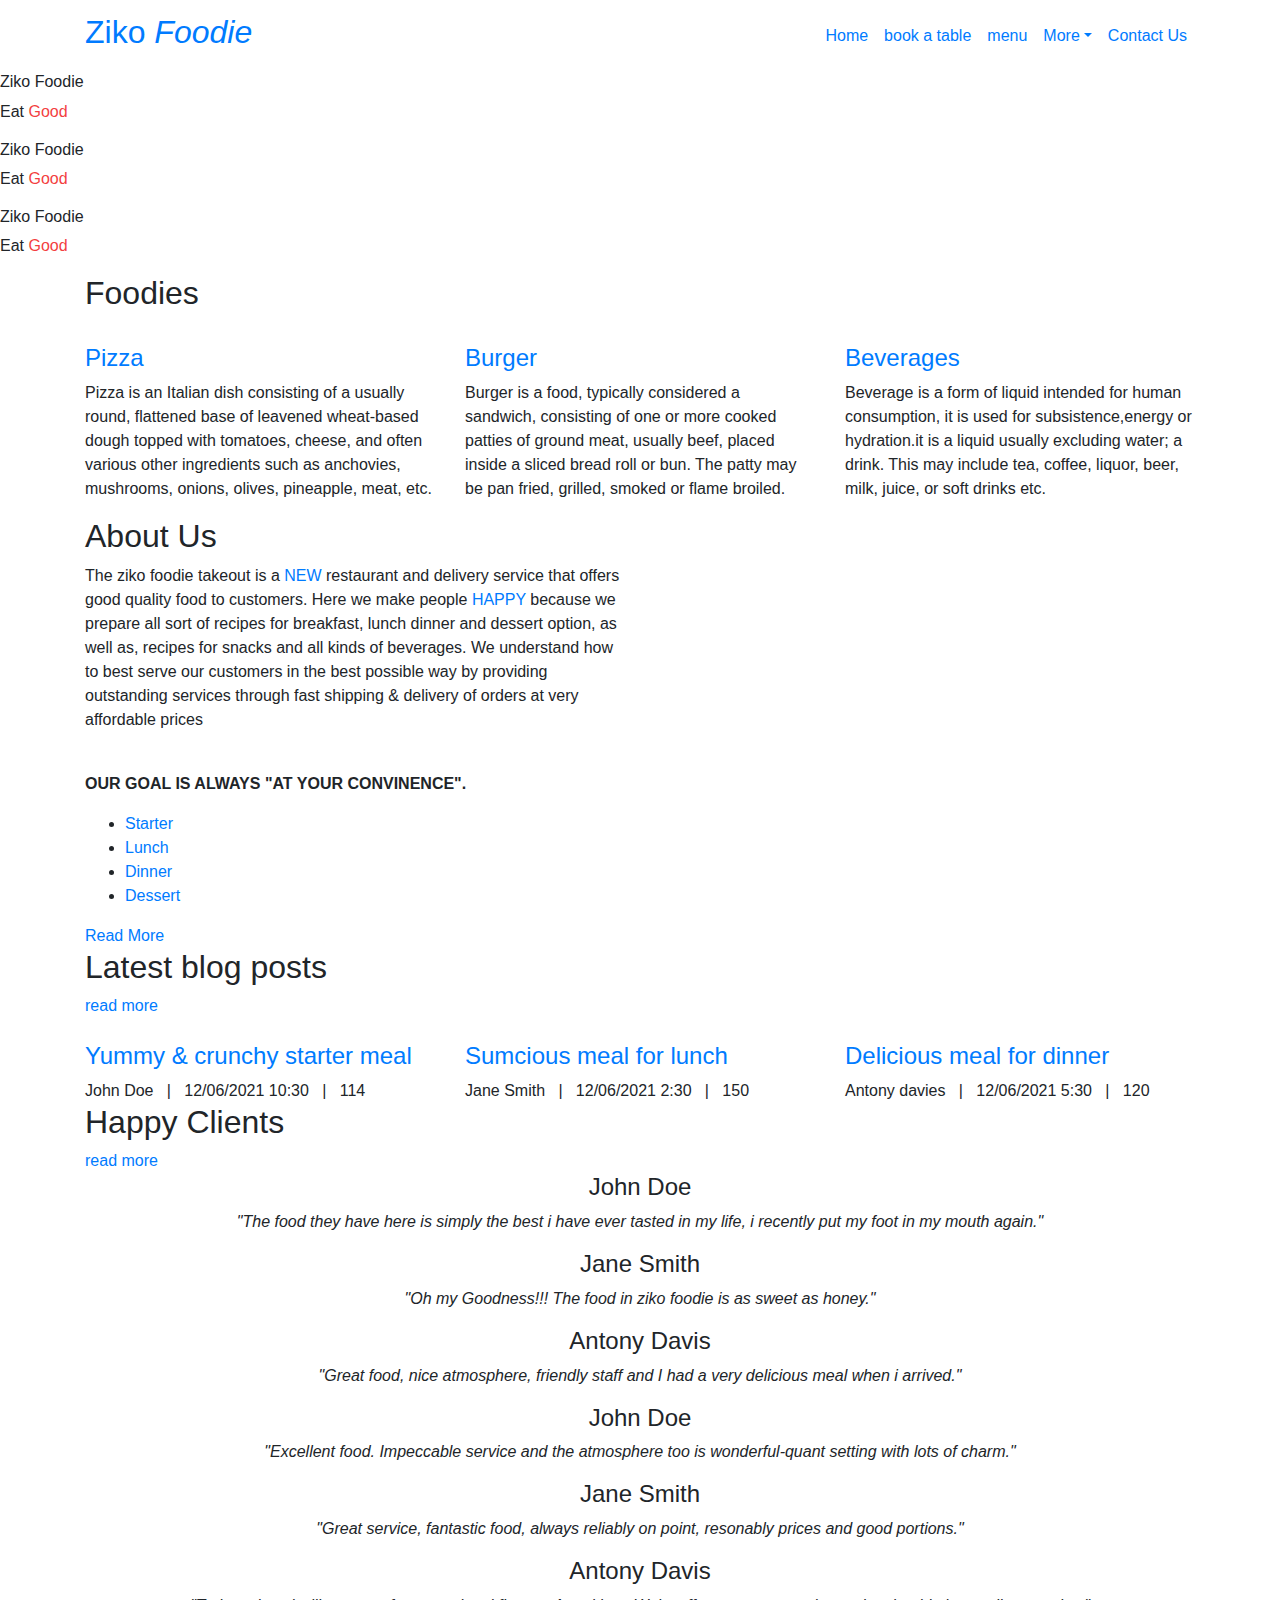
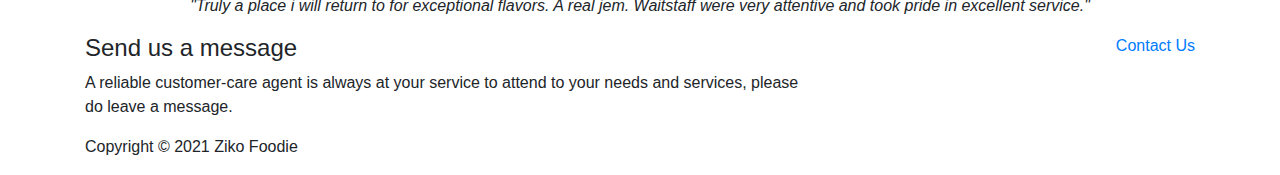
==== index.html @ c15c51db "Add files via upload" ====
<!DOCTYPE html>
<html lang="en">

  <head>

    <meta charset="utf-8">
    <meta name="viewport" content="width=device-width, initial-scale=1, shrink-to-fit=no">
    <meta name="description" content="">
    <meta name="author" content="">
    <link rel="icon" href="assets/images/favicon.ico">
    <link href="https://fonts.googleapis.com/css?family=Poppins:100,200,300,400,500,600,700,800,900&display=swap" rel="stylesheet">

    <title>Ziko Foodie</title>

    <!-- Bootstrap core CSS -->
    <link href="vendor/bootstrap/css/bootstrap.min.css" rel="stylesheet">

    <!-- Additional CSS Files -->
    <link rel="stylesheet" href="assets/css/fontawesome.css">
    <link rel="stylesheet" href="assets/css/style.css">
    <link rel="stylesheet" href="assets/css/owl.css">

  </head>

  <body>

    <!-- ***** Preloader Start ***** -->
    <div id="preloader">
        <div class="jumper">
            <div></div>
            <div></div>
            <div></div>
        </div>
    </div>  
    <!-- ***** Preloader End ***** -->

    <!-- Header -->
    <header class="">
      <nav class="navbar navbar-expand-lg">
        <div class="container">
          <a class="navbar-brand" href="index.html"><h2>Ziko <em>Foodie</em></h2></a>
          <button class="navbar-toggler" type="button" data-toggle="collapse" data-target="#navbarResponsive" aria-controls="navbarResponsive" aria-expanded="false" aria-label="Toggle navigation">
            <span class="navbar-toggler-icon"></span>
          </button>
          <div class="collapse navbar-collapse" id="navbarResponsive">
            <ul class="navbar-nav ml-auto">
                <li class="nav-item active">
                    <a class="nav-link" href="index.html">Home
                      <span class="sr-only">(current)</span>
                    </a>
                </li> 

                <li class="nav-item"><a class="nav-link" href="book-table.html">book a table</a></li>

                <li class="nav-item"><a class="nav-link" href="menu.html">menu</a></li>

                <li class="nav-item dropdown">
                    <a class="nav-link dropdown-toggle" data-toggle="dropdown" href="#" role="button" aria-haspopup="true" aria-expanded="false">More</a>
                    
                    <div class="dropdown-menu">
                      <a class="dropdown-item" href="about-us.html">About Us</a>
                      <a class="dropdown-item" href="blog.html">Blog</a>
                      <a class="dropdown-item" href="testimonials.html">Reviews</a>
                    </div>
                </li>
                
                <li class="nav-item"><a class="nav-link" href="contact.html">Contact Us</a></li>
            </ul>
          </div>
        </div>
      </nav>
    </header>

    <!-- Page Content -->
    <!-- Banner Starts Here -->
    <div class="banner header-text">
      <div class="owl-banner owl-carousel">
        <div class="banner-item-01">
          <div class="text-content">
            <h6 > Ziko Foodie</h6>
            <p>Eat<span style="color: #f33f3f;"> Good</span> </p>
          </div>
        </div>

        <div class="banner-item-02">
          <div class="text-content">
            <h6 > Ziko Foodie</h6>
            <p>Eat<span style="color: #f33f3f;"> Good</span> </p>
          </div>
        </div>

        <div class="banner-item-03">
          <div class="text-content">
            <h6 >Ziko Foodie</h6>
            <p>Eat<span style="color: #f33f3f;"> Good</span> </p>
          </div>
        </div>
      </div>
    </div>
    <!-- Banner Ends Here -->

    <div class="latest-products">
      <div class="container">
        <div class="row">
          <div class="col-md-12">
            <div class="section-heading">
              <h2>Foodies</h2>
            </div>
          </div>
          <div class="col-md-4">
            <div class="product-item">
              <a href="book-table.html"><img src="assets/images/karthik-garikapati-oBbTc1VoT-0-unsplash.jpg" alt=""></a>
              <div class="down-content">
                <a href="book-table.html"><h4>Pizza</h4></a>

                <p>Pizza is an Italian dish consisting of a usually round, flattened base of leavened wheat-based dough topped with tomatoes, cheese, and often various other ingredients such as anchovies, mushrooms, onions, olives, pineapple, meat, etc.</p>
              </div>
            </div>
          </div>

          <div class="col-md-4">
            <div class="product-item">
              <a href="book-table.html"><img src="assets/images/amirali-mirhashemian-b6bYaFOPfmI-unsplash.jpg" alt=""></a>
              <div class="down-content">
                <a href="book-table.html"><h4>Burger</h4></a>

                <p>Burger is a food, typically considered a sandwich, consisting of one or more cooked patties of ground meat, usually beef, placed inside a sliced bread roll or bun. The patty may be pan fried, grilled, smoked or flame broiled.</p>
              </div>
            </div>
          </div>

          <div class="col-md-4">
            <div class="product-item">
              <a href="book-table.html"><img src="assets/images/zlatko-duric-U4QkDQW84sg-unsplash.jpg" alt=""></a>
              <div class="down-content">
                <a href="book-table.html"><h4>Beverages</h4></a>

                <p>Beverage is a form of liquid intended for human consumption, it is used for subsistence,energy or hydration.it is a liquid usually excluding water; a drink. This may include tea, coffee, liquor, beer, milk, juice, or soft drinks etc.</p>
              </div>
            </div>
          </div>
        </div>
      </div>
    </div>

    <div class="best-features">
      <div class="container">
        <div class="row">
          <div class="col-md-12">
            <div class="section-heading">
              <h2>About Us</h2>
            </div>
          </div>
          <div class="col-md-6">
            <div class="left-content">
              <p>The ziko foodie takeout is a <a href="#">NEW</a> restaurant and delivery service that offers good quality food to customers. Here we make people <a href="#">HAPPY</a> because we prepare all sort of recipes for breakfast, lunch dinner and dessert option, as well as, recipes for snacks and all kinds of beverages. We understand how to best serve our customers in the best possible way by providing outstanding services through fast shipping & delivery of orders at very affordable prices </p>
              <br><strong> OUR GOAL IS ALWAYS "AT YOUR CONVINENCE".</strong></p>
              <ul class="featured-list">
                <li><a href="#">Starter</a></li>
                <li><a href="#">Lunch</a></li>
                <li><a href="#">Dinner</a></li>
                <li><a href="#">Dessert</a></li>
              </ul>
              <a href="about-us.html" class="filled-button">Read More</a>
            </div>
          </div>
          <div class="col-md-6">
            <div class="right-image">
              <img src="assets/images/about-1-570x350.jpg" alt="">
            </div>
          </div>
        </div>
      </div>
    </div>

    <div class="services" style="background-image: url(assets/images/other-image-fullscren-1-1920x900.jpg);" >
      <div class="container">
        <div class="row">
          <div class="col-md-12">
            <div class="section-heading">
              <h2>Latest blog posts</h2>

              <a href="blog.html">read more <i class="fa fa-angle-right"></i></a>
            </div>
          </div>

          <div class="col-lg-4 col-md-6">
            <div class="service-item">
              <a href="blog-details.html" class="services-item-image"><img src="assets/images/blog-1-370x270.jpg" class="img-fluid" alt=""></a>

              <div class="down-content">
                <h4><a href="blog-details.html">Yummy & crunchy starter meal</a></h4>

                <p style="margin: 0;"> John Doe &nbsp;&nbsp;|&nbsp;&nbsp; 12/06/2021 10:30 &nbsp;&nbsp;|&nbsp;&nbsp; 114</p>
              </div>
            </div>
          </div>
          <div class="col-lg-4 col-md-6">
            <div class="service-item">
              <a href="blog-details.html" class="services-item-image"><img src="assets/images/blog-2-370x270.jpg" class="img-fluid" alt=""></a>

              <div class="down-content">
                <h4><a href="blog-details.html">Sumcious meal for lunch</a></h4>

                <p style="margin: 0;"> Jane Smith &nbsp;&nbsp;|&nbsp;&nbsp; 12/06/2021 2:30 &nbsp;&nbsp;|&nbsp;&nbsp; 150</p>
              </div>
            </div>
          </div>
          <div class="col-lg-4 col-md-6">
            <div class="service-item">
              <a href="blog-details.html" class="services-item-image"><img src="assets/images/blog-3-370x270.jpg" class="img-fluid" alt=""></a>

              <div class="down-content">
                <h4><a href="blog-details.html">Delicious meal for dinner</a></h4>

                <p style="margin: 0;"> Antony davies &nbsp;&nbsp;|&nbsp;&nbsp; 12/06/2021 5:30 &nbsp;&nbsp;|&nbsp;&nbsp; 120</p>
              </div>
            </div>
          </div>
        </div>
      </div>
    </div>

    <div class="happy-clients">
      <div class="container">
        <div class="row">
          <div class="col-md-12">
            <div class="section-heading">
              <h2>Happy Clients</h2>

              <a href="testimonials.html">read more <i class="fa fa-angle-right"></i></a>
            </div>
          </div>
          <div class="col-md-12">
            <div class="owl-clients owl-carousel text-center">
              <div class="service-item">
                <div class="icon">
                  <i class="fa fa-user"></i>
                </div>
                <div class="down-content">
                  <h4>John Doe</h4>
                  <p class="n-m"><em>"The food they have here is simply the best i have ever tasted in my life, i recently put my foot in my mouth again."</em></p>
                </div>
              </div>
              
              <div class="service-item">
                <div class="icon">
                  <i class="fa fa-user"></i>
                </div>
                <div class="down-content">
                  <h4>Jane Smith</h4>
                  <p class="n-m"><em>"Oh my Goodness!!! The food in ziko foodie is as sweet as honey."</em></p>
                </div>
              </div>
              
              <div class="service-item">
                <div class="icon">
                  <i class="fa fa-user"></i>
                </div>
                <div class="down-content">
                  <h4>Antony Davis</h4>
                  <p class="n-m"><em>"Great food, nice atmosphere, friendly staff and I had a very delicious meal when i arrived."</em></p>
                </div>
              </div>
              
              <div class="service-item">
                <div class="icon">
                  <i class="fa fa-user"></i>
                </div>
                <div class="down-content">
                  <h4>John Doe</h4>
                  <p class="n-m"><em>"Excellent food. Impeccable service and the atmosphere too is wonderful-quant setting with lots of charm."</em></p>
                </div>
              </div>
              
              <div class="service-item">
                <div class="icon">
                  <i class="fa fa-user"></i>
                </div>
                <div class="down-content">
                  <h4>Jane Smith</h4>
                  <p class="n-m"><em>"Great service, fantastic food, always reliably on point, resonably prices and good portions."</em></p>
                </div>
              </div>
              
              <div class="service-item">
                <div class="icon">
                  <i class="fa fa-user"></i>
                </div>
                <div class="down-content">
                  <h4>Antony Davis</h4>
                  <p class="n-m"><em>"Truly a place i will return to for exceptional flavors. A real jem. Waitstaff were very attentive and took pride in excellent service."</em></p>
                </div>
              </div>
            </div>
          </div>
        </div>
      </div>
    </div>


    <div class="call-to-action">
      <div class="container">
        <div class="row">
          <div class="col-md-12">
            <div class="inner-content">
              <div class="row">
                <div class="col-md-8">
                  <h4>Send us a message</h4>
                  <p> A reliable customer-care agent is always at your service to attend to your needs and services, please do leave a message.</p>
                </div>
                <div class="col-lg-4 col-md-6 text-right">
                  <a href="contact.html" class="filled-button">Contact Us</a>
                </div>
              </div>
            </div>
          </div>
        </div>
      </div>
    </div>

    
    <footer>
      <div class="container">
        <div class="row">
          <div class="col-md-12">
            <div class="inner-content">
              <p>Copyright © 2021 Ziko Foodie</a></p>
            </div>
          </div>
        </div>
      </div>
    </footer>


    <!-- Bootstrap core JavaScript -->
    <script src="vendor/jquery/jquery.min.js"></script>
    <script src="vendor/bootstrap/js/bootstrap.bundle.min.js"></script>


    <!-- Additional Scripts -->
    <script src="assets/js/custom.js"></script>
    <script src="assets/js/owl.js"></script>
  </body>
</html>
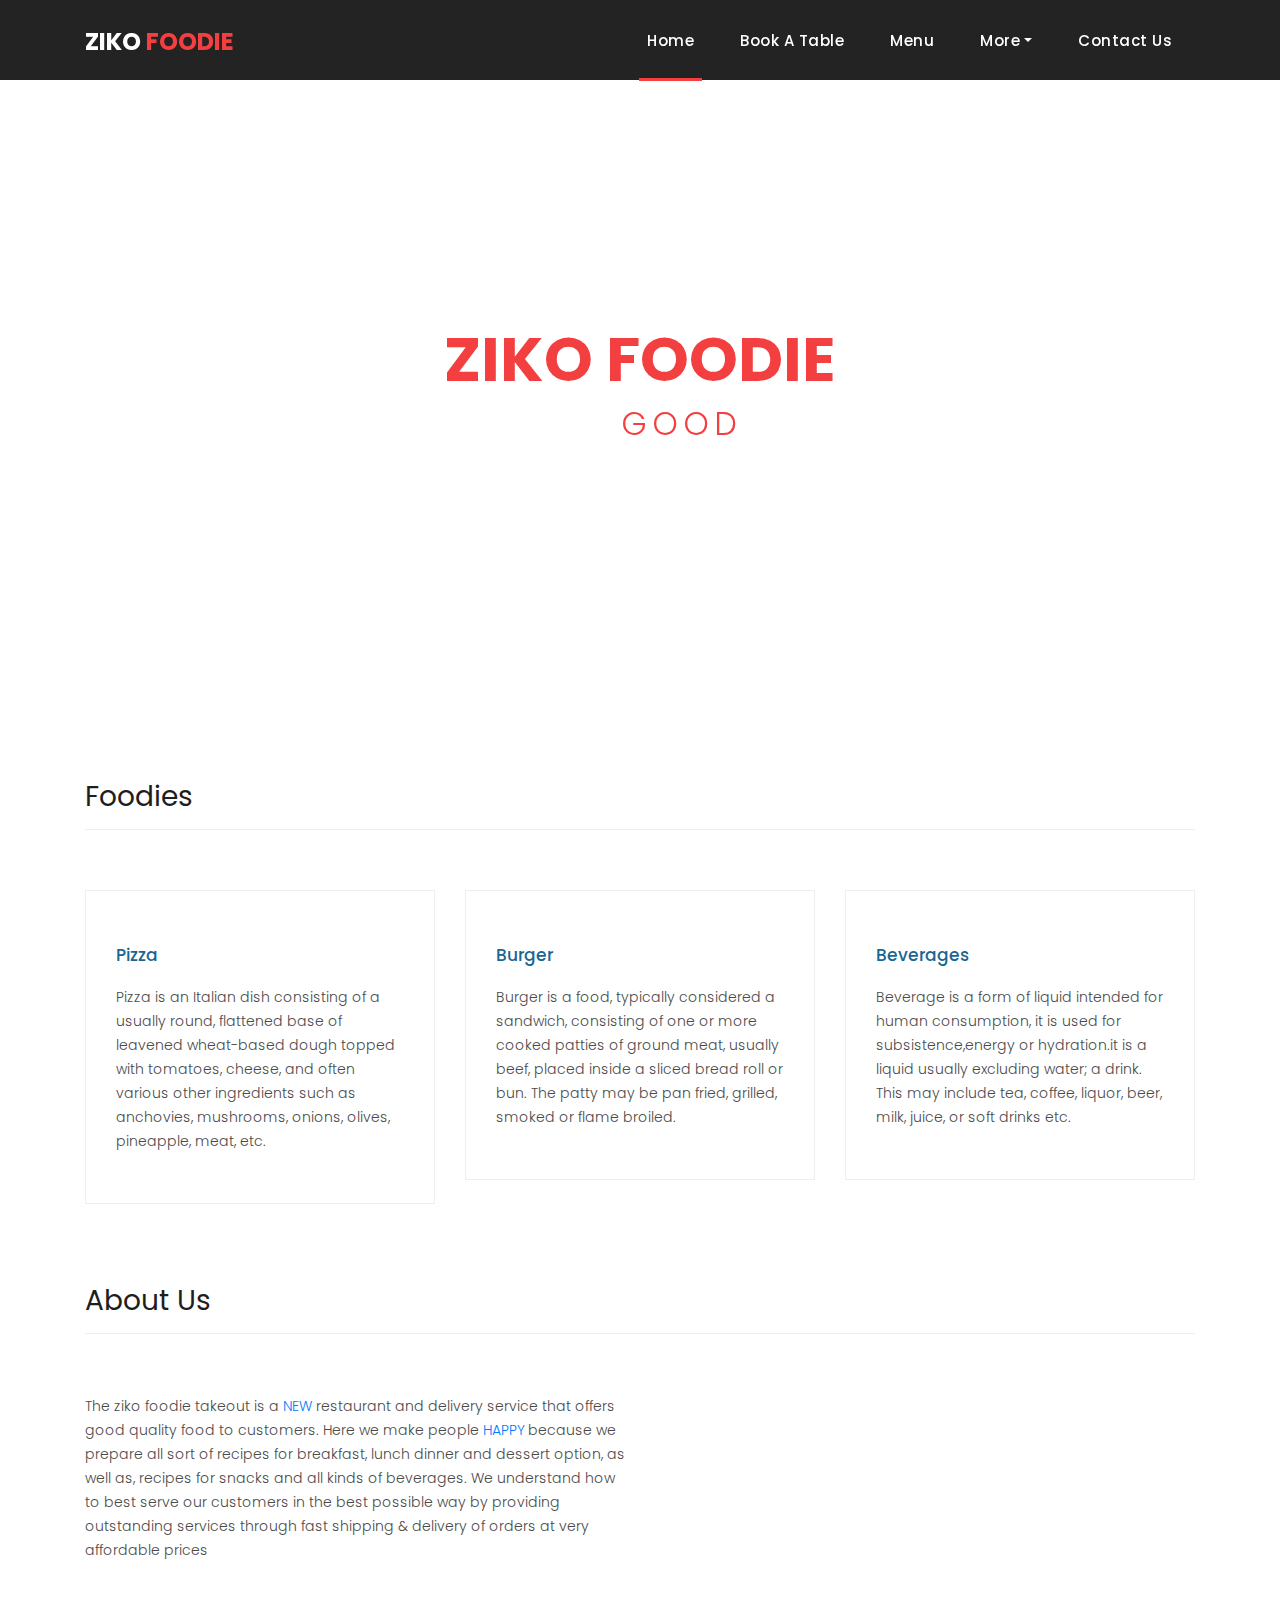
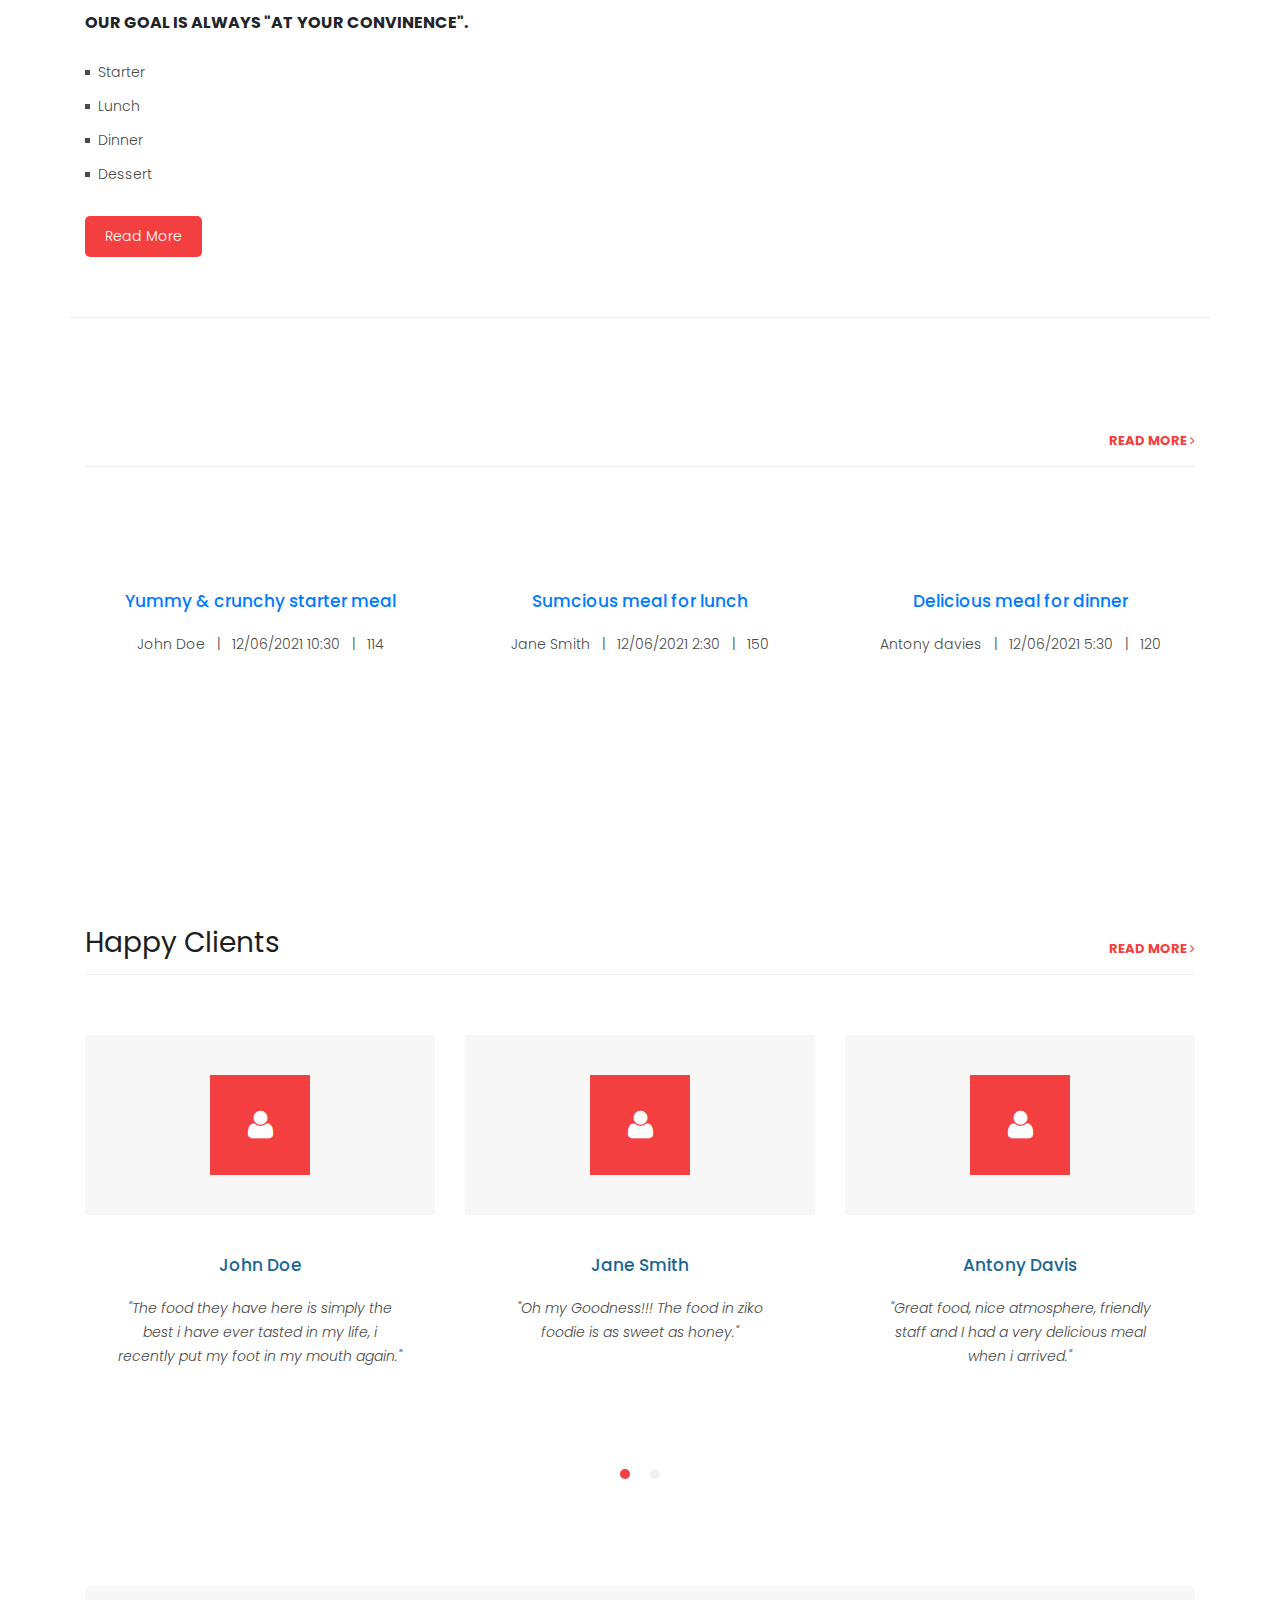
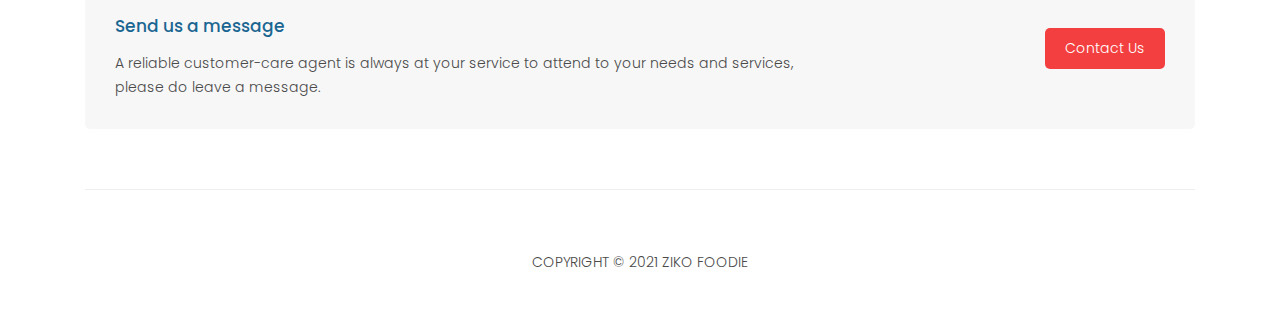
==== commit 37cecd86: "files Updated" ====
--- a/index.html
+++ b/index.html
@@ -10,7 +10,7 @@
     <link rel="icon" href="assets/images/favicon.ico">
     <link href="https://fonts.googleapis.com/css?family=Poppins:100,200,300,400,500,600,700,800,900&display=swap" rel="stylesheet">
 
-    <title>Ziko Foodie</title>
+    <title>Home | Ziko Foodie</title>
 
     <!-- Bootstrap core CSS -->
     <link href="vendor/bootstrap/css/bootstrap.min.css" rel="stylesheet">
--- a/assets/css/style.css
+++ b/assets/css/style.css
@@ -0,0 +1,1104 @@
+body {
+  font-family: 'Poppins', sans-serif;
+  overflow-x: hidden;
+  text-rendering: optimizeLegibility;
+  -webkit-font-smoothing: antialiased;
+  -moz-osx-font-smoothing: grayscale;
+}
+p {
+	margin-bottom: 0px;
+	font-size: 14px;
+	font-weight: 300;
+	color: #4a4a4a;
+	line-height: 24px;
+}
+a {
+	text-decoration: none!important;
+}
+ul {
+	padding: 0;
+	margin: 0;
+	list-style: none;
+}
+
+h1,h2,h3,h4,h5,h6 {
+	margin: 0px;
+}
+
+ul.social-icons li {
+	display: inline-block;
+	margin-right: 3px;
+}
+
+ul.social-icons li:last-child {
+	margin-right: 0px;
+}
+
+ul.social-icons li a {
+	width: 50px;
+	height: 50px;
+	display: inline-block;
+	line-height: 50px;
+	background-color: #eee;
+	color: #121212;
+	font-size: 18px;
+	text-align: center;
+	transition: all .3s;
+}
+
+ul.social-icons li a:hover {
+	background-color: #f33f3f;
+	color: #fff;
+}
+
+a.filled-button {
+	background-color: #f33f3f;
+	color: #fff;
+	font-size: 14px;
+	text-transform: capitalize;
+	font-weight: 300;
+	padding: 10px 20px;
+	border-radius: 5px;
+	display: inline-block;
+	transition: all 0.3s;
+}
+
+a.filled-button:hover {
+	background-color: #121212;
+	color: #fff;
+}
+
+.section-heading {
+	text-align: left;
+	margin-bottom: 60px;
+	border-bottom: 1px solid #eee;
+}
+
+.section-heading h2 {
+	font-size: 28px;
+	font-weight: 400;
+	color: #1e1e1e;
+	margin-bottom: 15px;
+}
+
+.page-heading {
+	padding: 210px 0px 130px 0px;
+	text-align: center;
+	background-position: center center;
+	background-repeat: no-repeat;
+	background-size: cover;
+}
+
+.page-heading .text-content h4 {
+	color: #f33f3f;
+	font-size: 22px;
+	text-transform: uppercase;
+	font-weight: 700;
+	margin-bottom: 15px;
+}
+
+.page-heading .text-content h2 {
+	color: #fff;
+	font-size: 62px;
+	text-transform: uppercase;
+	letter-spacing: 5px;
+}
+
+#preloader {
+  overflow: hidden;
+  background: #f33f3f;
+  left: 0;
+  right: 0;
+  top: 0;
+  bottom: 0;
+  position: fixed;
+  z-index: 9999999;
+  color: #fff;
+}
+
+#preloader .jumper {
+  left: 0;
+  top: 0;
+  right: 0;
+  bottom: 0;
+  display: block;
+  position: absolute;
+  margin: auto;
+  width: 50px;
+  height: 50px;
+}
+
+#preloader .jumper > div {
+  background-color: #fff;
+  width: 10px;
+  height: 10px;
+  border-radius: 100%;
+  -webkit-animation-fill-mode: both;
+  animation-fill-mode: both;
+  position: absolute;
+  opacity: 0;
+  width: 50px;
+  height: 50px;
+  -webkit-animation: jumper 1s 0s linear infinite;
+  animation: jumper 1s 0s linear infinite;
+}
+
+#preloader .jumper > div:nth-child(2) {
+  -webkit-animation-delay: 0.33333s;
+  animation-delay: 0.33333s;
+}
+
+#preloader .jumper > div:nth-child(3) {
+  -webkit-animation-delay: 0.66666s;
+  animation-delay: 0.66666s;
+}
+
+@-webkit-keyframes jumper {
+  0% {
+    opacity: 0;
+    -webkit-transform: scale(0);
+    transform: scale(0);
+  }
+  5% {
+    opacity: 1;
+  }
+  100% {
+    -webkit-transform: scale(1);
+    transform: scale(1);
+    opacity: 0;
+  }
+}
+
+@keyframes jumper {
+  0% {
+    opacity: 0;
+    -webkit-transform: scale(0);
+    transform: scale(0);
+  }
+  5% {
+    opacity: 1;
+  }
+  100% {
+    opacity: 0;
+  }
+}
+
+
+/* Header Style */
+header {
+	position: absolute;
+	z-index: 99999;
+	width: 100%;
+	height: 80px;
+	background-color: #232323;
+	-webkit-transition: all 0.3s ease-in-out 0s;
+    -moz-transition: all 0.3s ease-in-out 0s;
+    -o-transition: all 0.3s ease-in-out 0s;
+    transition: all 0.3s ease-in-out 0s;
+}
+header .navbar {
+	padding: 17px 0px;
+}
+.background-header .navbar {
+	padding: 17px 0px;
+}
+.background-header {
+	top: 0;
+	position: fixed;
+	background-color: #fff!important;
+	box-shadow: 0px 1px 10px rgba(0,0,0,0.1);
+}
+.background-header .navbar-brand h2 {
+	color: #121212!important;
+}
+.background-header .navbar-nav a.nav-link {
+	color: #1e1e1e!important;
+}
+.background-header .navbar-nav .nav-link:hover,
+.background-header .navbar-nav .active>.nav-link,
+.background-header .navbar-nav .nav-link.active,
+.background-header .navbar-nav .nav-link.show,
+.background-header .navbar-nav .show>.nav-link {
+	color: #f33f3f!important;
+}
+.navbar .navbar-brand {
+	float: 	left;
+	margin-top: -12px;
+	outline: none;
+}
+.navbar .navbar-brand h2 {
+	color: #fff;
+	text-transform: uppercase;
+	font-size: 24px;
+	font-weight: 700;
+	-webkit-transition: all .3s ease 0s;
+    -moz-transition: all .3s ease 0s;
+    -o-transition: all .3s ease 0s;
+    transition: all .3s ease 0s;
+}
+.navbar .navbar-brand h2 em {
+	font-style: normal;
+	color: #f33f3f;
+}
+#navbarResponsive {
+	z-index: 999;
+}
+.navbar-collapse {
+	text-align: center;
+}
+.navbar .navbar-nav .nav-item {
+	margin: 0px 15px;
+}
+.navbar .navbar-nav a.nav-link {
+	text-transform: capitalize;
+	font-size: 15px;
+	font-weight: 500;
+	letter-spacing: 0.5px;
+	color: #fff;
+	transition: all 0.5s;
+	margin-top: 5px;
+}
+.navbar .navbar-nav .nav-link:hover,
+.navbar .navbar-nav .active>.nav-link,
+.navbar .navbar-nav .nav-link.active,
+.navbar .navbar-nav .nav-link.show,
+.navbar .navbar-nav .show>.nav-link {
+	color: #fff;
+	padding-bottom: 25px;
+	border-bottom: 3px solid #f33f3f;
+}
+.navbar .navbar-toggler-icon {
+	background-image: none;
+}
+.navbar .navbar-toggler {
+	border-color: #fff;
+	background-color: #fff;	
+	height: 36px;
+	outline: none;
+	border-radius: 0px;
+	position: absolute;
+	right: 30px;
+	top: 20px;
+}
+.navbar .navbar-toggler-icon:after {
+	content: '\f0c9';
+	color: #f33f3f;
+	font-size: 18px;
+	line-height: 26px;
+	font-family: 'FontAwesome';
+}
+
+
+
+/* Banner Style */
+.banner {
+	position: relative;
+	text-align: center;
+	padding-top: 80px;
+}
+
+.banner-item-01 {
+	padding: 300px 0px;
+	background-image: url(../images/slider-image-1-1920x600.jpg);
+	background-size: cover;
+	background-repeat: no-repeat;
+	background-position: center center;
+}
+
+.banner-item-02 {
+	padding: 300px 0px;
+	background-image: url(../images/slider-image-2-1920x600.jpg);
+	background-size: cover;
+	background-repeat: no-repeat;
+	background-position: center center;
+}
+
+.banner-item-03 {
+	padding: 300px 0px;
+	background-image: url(../images/slider-image-3-1920x600.jpg);
+	background-size: cover;
+	background-repeat: no-repeat;
+	background-position: center center;
+}
+
+.banner .banner-item {
+	max-height: 600px;
+}
+
+.banner .text-content {
+	position: absolute;
+	top: 50%;
+	transform: translateY(-50%);
+	text-align: center;
+	width: 100%;
+}
+
+.banner .text-content h6{
+	color: #f33f3f;
+	font-size: 62px;
+	text-transform: uppercase;
+	font-weight: 700;
+	margin-bottom: 15px;
+}
+
+.banner .text-content p {
+	color: #fff;
+	font-size: 32px;
+	text-transform: uppercase;
+	letter-spacing: 5px;
+}
+
+.owl-banner .owl-dots .owl-dot {
+  border-radius: 3px;
+}
+.owl-banner .owl-dots {
+    display: -webkit-box;
+    display: -webkit-flex;
+    display: -ms-flexbox;
+    display: flex;
+    -ms-flex-pack: center;
+    -webkit-justify-content: center;
+    justify-content: center;
+    position: absolute;
+    left: 50%;
+    transform: translateX(-50%);
+    bottom: 30px;
+}
+.owl-banner .owl-dots .owl-dot {
+    width: 10px;
+    height: 10px;
+    border-radius: 50%;
+    margin: 0 10px;
+    background-color: #fff;
+    opacity: 0.5;
+}
+.owl-banner .owl-dots .owl-dot:focus {
+    outline: none
+}
+.owl-banner .owl-dots .owl-dot.active {
+    background-color: #fff;
+    opacity: 1;
+}
+
+
+
+/* Latest Produtcs */
+
+.latest-products {
+	margin-top: 100px;
+}
+
+.section-heading a {
+	float: right;
+	margin-top: -35px;
+	text-transform: uppercase;
+	font-size: 13px;
+	font-weight: 700;
+	color: #f33f3f;
+}
+
+.product-item {
+	border: 1px solid #eee;
+	margin-bottom: 30px;
+}
+
+.product-item .down-content {
+	padding: 30px;
+	position: relative;
+}
+
+.product-item img {
+	width: 100%;
+	overflow: hidden;
+}
+
+.product-item .down-content h4 {
+	font-size: 17px;
+	color: #1a6692;
+	margin-bottom: 20px;
+}
+
+.product-item .down-content h6 {
+	font-size: 18px;
+	margin-bottom: 15px;
+	color: #121212;
+}
+
+.product-item .down-content h6 small{
+	color: #999;
+}
+
+.product-item .down-content p {
+	margin-bottom: 20px;
+}
+
+.product-item .down-content ul li {
+	display: inline-block;
+}
+
+.product-item .down-content ul li i {
+	color: #f33f3f;
+	font-size: 14px;
+}
+
+.product-item .down-content span {
+	position: absolute;
+	right: 30px;
+	bottom: 30px;
+	font-size: 13px;
+	color: #f33f3f;
+	font-weight: 500;
+}
+
+.product-item .down-content span a {
+	color: #f33f3f;
+	display: inline-block;
+	margin-bottom: 3px;
+}
+
+.modal-dialog { 
+	margin-top: 10%; 
+}
+
+/* Best Features */
+
+.about-features {
+	margin-top: 100px!important;
+}
+
+.about-features p {
+	border-bottom: 1px solid #eee;
+	padding-bottom: 20px;
+}
+
+.about-features .container .row {
+	padding-bottom: 0px!important;
+	border-bottom: none!important;
+}
+
+.best-features {
+	margin-top: 50px;
+}
+
+.best-features .container .row {
+	border-bottom: 1px solid #eee;
+	padding-bottom: 60px;
+}
+
+.best-features img {
+	width: 100%;
+	overflow: hidden;
+}
+
+.best-features h4 {
+	font-size: 17px;
+	color: #1a6692;
+	margin-bottom: 20px;
+}
+
+.best-features ul.featured-list li {
+	display: block;
+	margin-bottom: 10px;
+}
+
+.best-features p {
+	margin-bottom: 25px;
+}
+
+.best-features ul.featured-list li a {
+	font-size: 14px;
+	color: #4a4a4a;
+	font-weight: 300;
+	transition: all .3s;
+	position: relative;
+	padding-left: 13px;
+}
+
+.best-features ul.featured-list li a:before {
+	content: '';
+	width: 5px;
+	height: 5px;
+	display: inline-block;
+	background-color: #4a4a4a;
+	position: absolute;
+	left: 0;
+	transition: all .3s;
+	top: 8px;
+}
+
+.best-features ul.featured-list li a:hover {
+	color: #f33f3f;
+}
+
+.best-features ul.featured-list li a:hover::before {
+	background-color: #f33f3f;
+}
+
+.best-features .filled-button {
+	margin-top: 20px;
+}
+
+
+
+
+
+/* Call To Action */
+
+.call-to-action .inner-content {
+	margin-top: 60px;
+	padding: 30px;
+	background-color: #f7f7f7;
+	border-radius: 5px;
+}
+
+.call-to-action .inner-content h4 {
+	font-size: 17px;
+	color: #1a6692;
+	margin-bottom: 15px;
+}
+
+.call-to-action .inner-content em {
+	font-style: normal;
+	font-weight: 700;
+}
+
+.call-to-action .inner-content .col-md-4 {
+	text-align: right;
+}
+
+.call-to-action .inner-content .filled-button {
+	margin-top: 12px;
+}
+
+
+
+
+/* Footer */
+
+footer {
+	text-align: center;
+}
+
+footer .inner-content {
+	border-top: 1px solid #eee;
+	margin-top: 60px;
+	padding: 60px 0px;
+}
+
+footer .inner-content p {
+	text-transform: uppercase;
+}
+
+footer .inner-content p a {
+	color: #f33f3f;
+	margin-left: 3px;
+}
+
+
+
+
+/* Product Page */
+
+.products {
+	margin-top: 100px;
+}
+
+.products .filters {
+	text-align: center;
+	border-bottom: 1px solid #eee;
+	padding-bottom: 10px;
+	margin-bottom: 60px;
+}
+
+.products .filters li {
+	text-transform: uppercase;
+	font-size: 13px;
+	font-weight: 700;
+	color: #121212;
+	display: inline-block;
+	margin: 0px 10px;
+	transition: all .3s;
+	cursor: pointer;
+}
+
+.products .filters ul li.active,
+.products .filters ul li:hover {
+  color: #f33f3f;
+}
+
+.dropdown-menu { 
+	border-radius: 0;
+}
+
+.dropdown-item { 
+	padding: .5rem 1.5rem; 
+}
+
+.page-heading {
+	position:relative;
+}
+.page-heading:before {
+	content:'';
+	position:absolute;
+	top:0;
+	left:0;
+	bottom:0;
+	right:0;
+	background-color:rgba(0,0,0,.7);
+}
+.page-heading .container {
+	position:relative;
+	z-index: 2;
+}
+.products ul.pages {
+	margin-top: 30px;
+	text-align: center;
+}
+
+.products ul.pages li {
+	display: inline-block;
+	margin: 0px 2px;
+}
+
+.products ul.pages li a {
+	width: 44px;
+	height: 44px;
+	display: inline-block;
+	line-height: 42px;
+	border: 1px solid #eee;
+	font-size: 15px;
+	font-weight: 700;
+	color: #121212;
+	transition: all .3s;
+}
+
+.products ul.pages li a:hover,
+.products ul.pages li.active a {
+	background-color: #f33f3f;
+	border-color: #f33f3f;
+	color: #fff;
+}
+
+
+
+/* Team Members */
+
+.team-members {
+	margin-top: 100px;
+}
+
+.team-member {
+	border: 1px solid #eee;
+	margin-bottom: 30px;
+}
+
+.team-member img {
+	width: 100%;
+	overflow: hidden;
+}
+
+.team-member .down-content {
+	padding: 30px;
+	text-align: center;
+}
+
+.team-member .thumb-container {
+	position: relative;
+}
+
+.team-member .thumb-container .hover-effect {
+	position: absolute;
+	background-color: rgba(243,63,63,0.9);
+	top: 0;
+	left: 0;
+	width: 100%;
+	height: 100%;
+	opacity: 0;
+	visibility: hidden;
+	transition: all .5s;
+}
+
+.team-member .thumb-container .hover-effect .hover-content {
+	position: absolute;
+	display: inline-block;
+	width: 100%;
+	text-align: center;
+	top: 50%;
+	transform: translateY(-50%);
+}
+
+.team-member .thumb-container .hover-effect .hover-content ul.social-icons li a:hover {
+	background-color: #fff;
+	color: #f33f3f;
+}
+
+.team-member:hover .hover-effect {
+	visibility: visible;
+	opacity: 1;
+}
+
+.team-member .down-content h4 {
+	font-size: 17px;
+	color: #1a6692;
+	margin-bottom: 8px;
+}
+
+.team-member .down-content span {
+	display: block;
+	font-size: 13px;
+	color: #f33f3f;
+	font-weight: 500;
+	margin-bottom: 20px;
+}
+
+
+
+
+/* Services */
+
+.services {
+	background-position: center center;
+	background-repeat: no-repeat;
+	background-size: cover;
+	background-attachment: fixed;
+	padding: 100px 0px;
+}
+
+.services .section-heading h2 { 
+	color: #fff; 
+}
+
+.service-item {
+	text-align: center;
+	margin-bottom: 30px;
+}
+
+.service-item .icon {
+	background-color: #f7f7f7;
+	padding: 40px;
+}
+
+.service-item .icon i {
+	width: 100px;
+	height: 100px;
+	display: inline-block;
+	text-align: center;
+	line-height: 100px;
+	background-color: #f33f3f;
+	color: #fff;
+	font-size: 32px;
+}
+
+.service-item .down-content {
+	background-color: #fff;
+	padding: 40px 30px;
+}
+
+.service-item .down-content h4 {
+	font-size: 17px;
+	color: #1a6692;
+	margin-bottom: 20px;
+}
+
+.service-item .down-content h6 { 
+	margin-bottom: 15px;
+}
+
+.service-item .down-content p {
+	margin-bottom: 25px;
+}
+
+.services-item-image { 
+	display: block; 
+}
+
+.n-m { 
+	margin: 0!important; 
+}
+
+.owl-clients button.owl-dot { 
+	background: #f1f1f1!important; 
+	width: 10px!important; 
+	height: 10px!important; 
+	margin: 0 10px!important; 
+	border-radius: 50%;
+}
+
+.owl-clients button.owl-dot.active { 
+	background: #f33f3f!important; 
+}
+
+/* Clients */
+
+.happy-clients {
+	margin-top: 100px;
+	margin-bottom: 40px;
+}
+
+.happy-clients .client-item img {
+	max-width: 100%;
+	overflow: hidden;
+	transition: all .3s;
+	cursor: pointer;
+}
+
+.client-item h6 { 
+	line-height: 1.6;  
+}
+
+.happy-clients .client-item img:hover {
+	opacity: 0.8;
+}
+
+
+
+
+/* Find Us */
+
+.find-us {
+	margin-top: 100px;
+}
+
+.find-us p {
+	border-bottom: 1px solid #eee;
+	padding-bottom: 30px;
+	margin-bottom: 30px;
+}
+
+.find-us h4 {
+	font-size: 17px;
+	color: #1a6692;
+	margin-bottom: 20px;
+}
+
+.find-us .left-content {
+	margin-left: 30px;
+}
+
+
+
+/* Send Message */
+
+.send-message {
+	margin-top: 100px;
+}
+
+.contact-form select,
+.contact-form .form-control {
+	font-size: 14px;
+	width: 100%;
+	height: 44px;
+	display: inline-block;
+	line-height: 42px;
+	border: 1px solid #eee;
+	border-radius: 0px;
+	margin-bottom: 30px;
+}
+
+.contact-form select:focus,
+.contact-form .form-control:focus {
+	box-shadow: none;
+	border: 1px solid #eee;
+}
+
+.contact-form textarea {
+	font-size: 14px;
+	width: 100%;
+	min-width: 100%;
+	min-height: 120px;
+	height: 120px;
+	max-height: 180px;
+	border: 1px solid #eee;
+	border-radius: 0px;
+	margin-bottom: 30px;
+}
+
+.contact-form textarea:focus {
+	box-shadow: none;
+	border: 1px solid #eee;
+}
+
+.contact-form button.filled-button {
+	background-color: #f33f3f;
+	color: #fff;
+	font-size: 14px;
+	text-transform: capitalize;
+	font-weight: 300;
+	padding: 10px 20px;
+	border-radius: 5px;
+	display: inline-block;
+	transition: all 0.3s;
+	border: none;
+	outline: none;
+	cursor: pointer;
+}
+
+.contact-form button.filled-button:hover {
+	background-color: #121212;
+	color: #fff;
+}
+
+.accordion {
+	margin-left: 30px;
+}
+
+.accordion a {
+	cursor: pointer;
+	font-size: 17px;
+	color: #1a6692!important;
+	margin-bottom: 20px;
+	transition: all .3s;
+}
+
+.accordion a:hover {
+	color: #f33f3f!important;
+}
+
+.accordion a.active {
+  color: #f33f3f!important;
+}
+
+.accordion li .content {
+  display: none;
+  margin-top: 10px;
+}
+
+.accordion li:first-child {
+	border-top: 1px solid #eee;
+}
+
+.accordion li {
+	border-bottom: 1px solid #eee;
+	padding: 15px 0px;
+}
+
+.section-background { 
+	background: #f1f1f1; 
+}
+
+.section {
+	padding: 30px 0;
+}
+
+.section p {
+	margin-bottom: 15px;
+}
+
+.section .section-heading {
+	margin-bottom: 45px;
+}
+
+
+/* Responsive Style */
+@media (max-width: 768px) {
+	.banner .text-content {
+		width: 90%;
+		margin-left: 5%;
+	}
+	.banner .text-content h4 {
+		font-size: 22px;
+	}
+
+	.banner .text-content h2 {
+		font-size: 36px;
+		letter-spacing: 0.5px;
+	}
+	.banner-item-01,
+	.banner-item-02,
+	.banner-item-03 {
+		padding: 180px 0px;
+	}
+	.page-heading .text-content h4 {
+		font-size: 22px;
+	}
+
+	.page-heading .text-content h2 {
+		font-size: 36px;
+		letter-spacing: 0.5px;
+	}
+	.section-heading a {
+		float: none;
+		margin-top: 0px;
+		display: block;
+		margin-bottom: 20px;
+	}
+	.product-item .down-content h4 {
+		margin-bottom: 20px!important;
+	}
+	.best-features .left-content {
+		margin-bottom: 30px;
+	}
+	.call-to-action .inner-content {
+		text-align: center;
+	}
+	.call-to-action .inner-content .filled-button {
+		text-align: center;
+		width: 100%;
+		margin-top: 20px;
+	}
+	.about-features img {
+		margin-bottom: 30px;
+	}
+	.service-item {
+		margin-bottom: 30px;
+	}
+	.find-us #map {
+		margin-bottom: 30px;
+	}
+	.find-us .left-content {
+		margin-left: 0px;
+	}
+	.send-message .accordion {
+		margin-top: 30px;
+		margin-left: 0px;
+	}
+}
+
+@media (max-width: 992px) {
+	.navbar .navbar-brand {
+		position: absolute;
+		left: 30px;
+		top: 32px;
+	}
+	.navbar .navbar-brand {
+		width: auto;
+	}
+	.navbar:after {
+		display: none;
+	}
+	#navbarResponsive {
+	    z-index: 99999;
+	    position: absolute;
+	    top: 80px;
+	    left: 0;
+	    width: 100%;
+	    text-align: center;
+	    background-color: #fff;
+	    box-shadow: 0px 10px 10px rgba(0,0,0,0.1);
+	}
+	.navbar .navbar-nav .nav-item {
+		border-bottom: 1px solid #eee;
+	}
+	.navbar .navbar-nav .nav-item:last-child {
+		border-bottom: none;
+	}
+	.navbar .navbar-nav a.nav-link {
+		padding: 15px 0px;
+		color: #1e1e1e!important;
+	}
+	.navbar .navbar-nav .nav-link:hover,
+	.navbar .navbar-nav .active>.nav-link,
+	.navbar .navbar-nav .nav-link.active,
+	.navbar .navbar-nav .nav-link.show,
+	.navbar .navbar-nav .show>.nav-link {
+		color: #f33f3f!important;
+		border-bottom: none!important;
+		padding-bottom: 15px;
+	}
+	.product-item .down-content h4 {
+		margin-bottom: 10px;
+	}
+	.product-item .down-content h6 {
+		margin-bottom: 20px;
+	}
+}